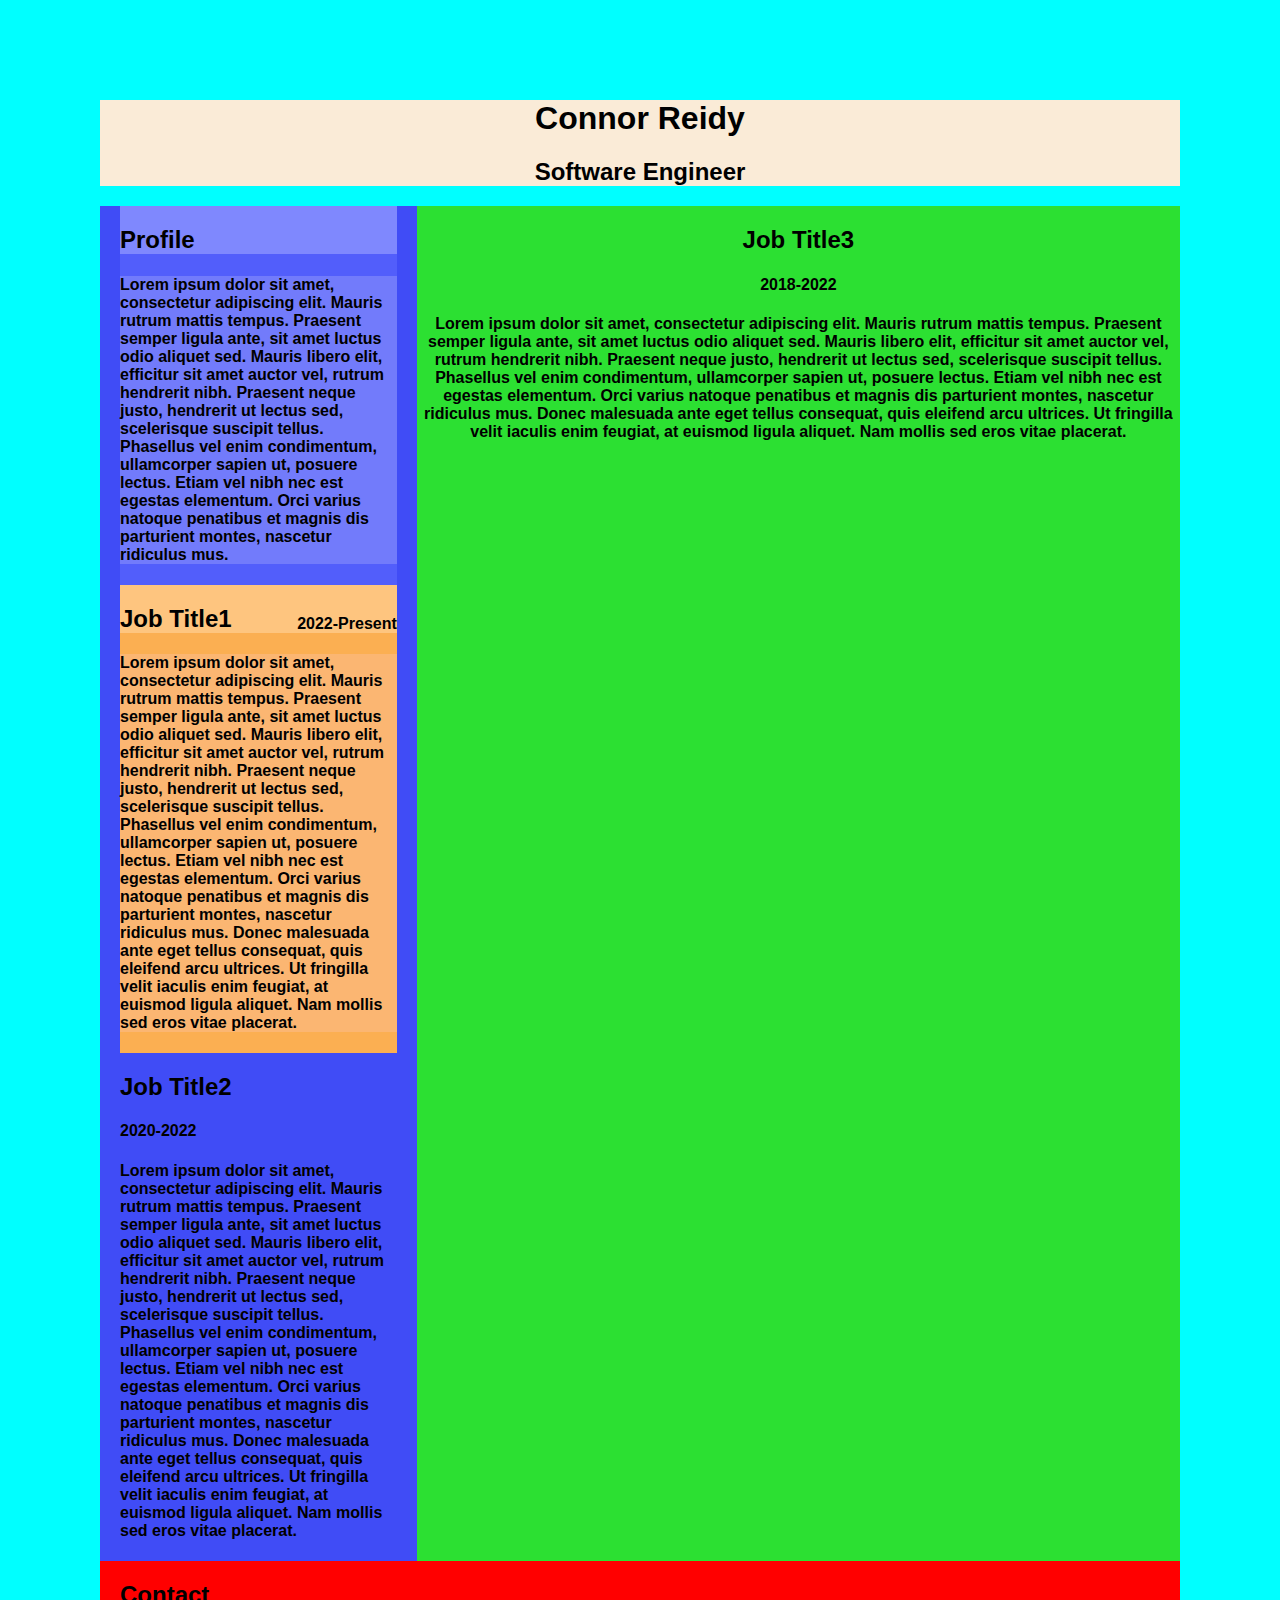
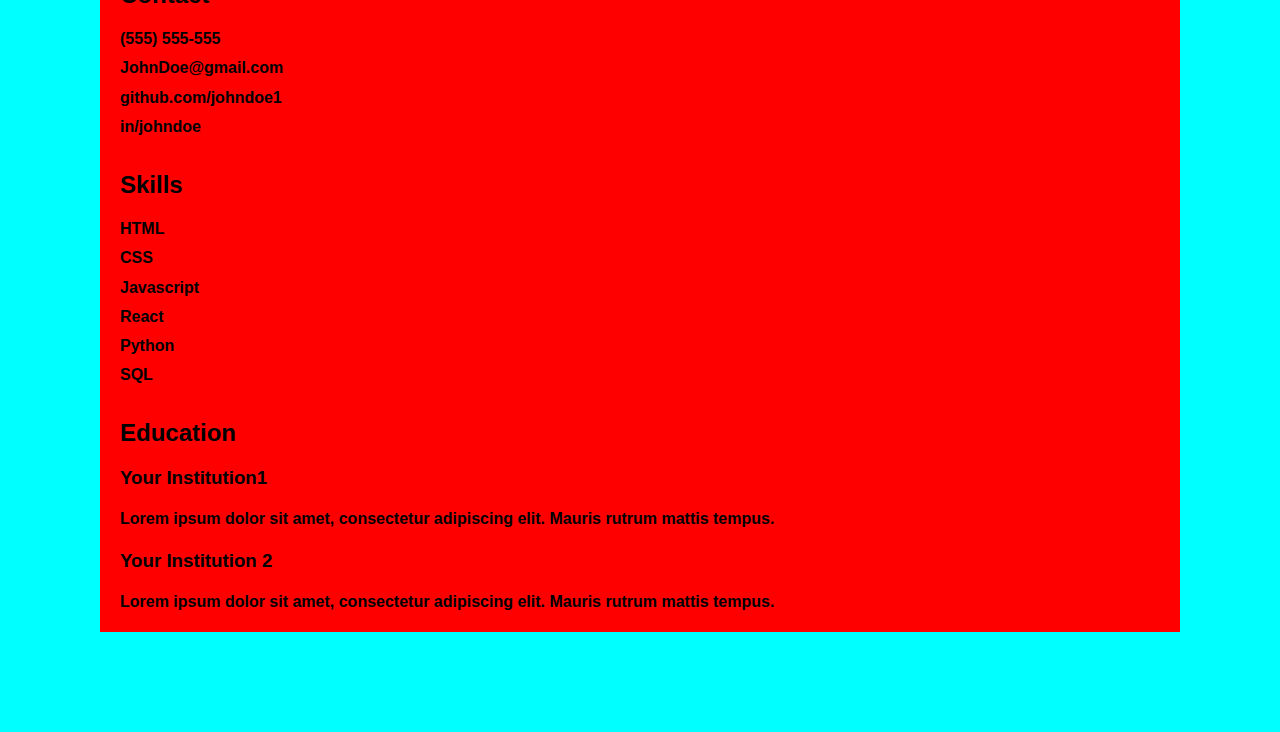
==== index copy.html @ c758fcbb "First table version problems, redesigning HTML" ====
<!DOCTYPE html>
<html lang="en">
<head>
    <meta charset="UTF-8">
    <meta name="viewport" content="width=device-width, initial-scale=1.0">
    <link rel="stylesheet" href="style.css">
    <title>Resume</title>
</head>
<body>
    <header>
        <h1>Connor Reidy</h1>
        <h2>Software Engineer</h2>
    </header>
    <div class="content-container">
        <div class="resume-container"></section>
            <div class="profile-container">
                <div id="profile-header">
                    <h2>Profile</h2>
                </div>
                <div id="profile-text">
                    <h4>Lorem ipsum dolor sit amet, consectetur adipiscing elit. Mauris rutrum mattis tempus. Praesent semper ligula ante, sit amet luctus odio aliquet sed. Mauris libero elit, efficitur sit amet auctor vel, rutrum hendrerit nibh. Praesent neque justo, hendrerit ut lectus sed, scelerisque suscipit tellus. Phasellus vel enim condimentum, ullamcorper sapien ut, posuere lectus. Etiam vel nibh nec est egestas elementum. Orci varius natoque penatibus et magnis dis parturient montes, nascetur ridiculus mus.</h2>
                </div>
            </div>
            <div class="job1-container">
                <div id="job1-header">
                    <h2>Job Title1</h2>
                    <h4>2022-Present</h4>
                </div>
                <div id="job1-text">
                    <h4>Lorem ipsum dolor sit amet, consectetur adipiscing elit. Mauris rutrum mattis tempus. Praesent semper ligula ante, sit amet luctus odio aliquet sed. Mauris libero elit, efficitur sit amet auctor vel, rutrum hendrerit nibh. Praesent neque justo, hendrerit ut lectus sed, scelerisque suscipit tellus. Phasellus vel enim condimentum, ullamcorper sapien ut, posuere lectus. Etiam vel nibh nec est egestas elementum. Orci varius natoque penatibus et magnis dis parturient montes, nascetur ridiculus mus. Donec malesuada ante eget tellus consequat, quis eleifend arcu ultrices. Ut fringilla velit iaculis enim feugiat, at euismod ligula aliquet. Nam mollis sed eros vitae placerat.</h4>
                </div>
            </div>
            <div class="job2-container">
                <div id="job2-header">
                    <h2>Job Title2</h2>
                    <h4>2020-2022</h4>
                </div>
                <div id="job2-text"></div>
                    <h4>Lorem ipsum dolor sit amet, consectetur adipiscing elit. Mauris rutrum mattis tempus. Praesent semper ligula ante, sit amet luctus odio aliquet sed. Mauris libero elit, efficitur sit amet auctor vel, rutrum hendrerit nibh. Praesent neque justo, hendrerit ut lectus sed, scelerisque suscipit tellus. Phasellus vel enim condimentum, ullamcorper sapien ut, posuere lectus. Etiam vel nibh nec est egestas elementum. Orci varius natoque penatibus et magnis dis parturient montes, nascetur ridiculus mus. Donec malesuada ante eget tellus consequat, quis eleifend arcu ultrices. Ut fringilla velit iaculis enim feugiat, at euismod ligula aliquet. Nam mollis sed eros vitae placerat.</h4>
                </div>
            </div>
            <div class="job3-container">
                <div id="job3-header">
                    <h2>Job Title3</h2>
                    <h4>2018-2022</h4>
                </div>
                <div id="job3-text">
                    <h4>Lorem ipsum dolor sit amet, consectetur adipiscing elit. Mauris rutrum mattis tempus. Praesent semper ligula ante, sit amet luctus odio aliquet sed. Mauris libero elit, efficitur sit amet auctor vel, rutrum hendrerit nibh. Praesent neque justo, hendrerit ut lectus sed, scelerisque suscipit tellus. Phasellus vel enim condimentum, ullamcorper sapien ut, posuere lectus. Etiam vel nibh nec est egestas elementum. Orci varius natoque penatibus et magnis dis parturient montes, nascetur ridiculus mus. Donec malesuada ante eget tellus consequat, quis eleifend arcu ultrices. Ut fringilla velit iaculis enim feugiat, at euismod ligula aliquet. Nam mollis sed eros vitae placerat.</h4>
                </div>
            </div>   
        </div>
        <div class="details-container">
            <div id="contact">
                <h2>Contact</h2>
                <h4>(555) 555-555</h4>
                <h4>JohnDoe@gmail.com</h4>
                <h4>github.com/johndoe1</h4>
                <h4>in/johndoe</h4>
            </div>
            <div id="skills">
                <h2>Skills</h2>
                    <h4>HTML</h4>
                    <h4>CSS</h4>
                    <h4>Javascript</h4>
                    <h4>React</h4>
                    <h4>Python</h4>
                    <h4>SQL</h4>
            </div>
            <div id="education">
                <h2>Education</h2>
                    <h3>Your Institution1</h3>
                    <h4>Lorem ipsum dolor sit amet, consectetur adipiscing elit. Mauris rutrum mattis tempus.</h4>
                    <h3>Your Institution 2</h3>
                    <h4>Lorem ipsum dolor sit amet, consectetur adipiscing elit. Mauris rutrum mattis tempus.</h4>
            </div>
        </div>
    </div>
</body>
</html>
---- style.css ----
body {
    max-width: 100vw;
    margin: 100px;
    text-align: center;
    vertical-align: top;
    font-family: Trebuchet MS, Lucida Grande, Lucida Sans Unicode, Lucida Sans, Tahoma, sans-serif;
    background-color: aqua;
}

header {
    background-color: antiquewhite;
}
.content-container {
    display: flex;
    flex-direction: row;
    background-color: rgb(44, 224, 50);
}

.resume-container {
    display: flex;
    flex-direction: column;
    background-color: rgb(64, 76, 246);   
    text-align: left; 
    width: 170%;
    padding: 0px 20px 0px 20px;
}

.details-container {
    display: flex;
    flex-direction: column;
    background-color: red;
    text-align: left; 
    padding: 0px 20px 0px 20px;
}

.profile-container {
    background-color: rgb(82, 94, 251);
}
#profile-header{
    display: flex;
    flex-direction: row;
    background-color: rgb(127, 136, 254);
    justify-content: space-between;
}

#profile-header h2, #profile-header h4 {
    align-self: flex-end;
    margin-bottom: 0;
}

#profile-text {
    background-color: rgb(114, 123, 251);
}

.job1-container {
    background-color: rgb(251, 175, 82);
}
#job1-header{
    display: flex;
    flex-direction: row;
    background-color: rgb(254, 197, 127);
    justify-content: space-between;
}

#job1-header h2, #job1-header h4 {
    align-self: flex-end;
    margin-bottom: 0;
}

#job1-text {
    background-color: rgb(251, 182, 114);
}






#contact h4 , #skills h4 {
    margin-bottom: -10px;
}

#contact, #skills {
    margin-bottom: 25px;
} 

table {
    border: 1px solid black;
}

resume-container {
    display: flex;
    text-align: left;
    flex-direction: column;
    float: left;
    width: 70%;
    padding: 20px;
    background-color: rgb(210, 255, 255);
}

details-container {
    display: flex;
    text-align: left;
    flex-direction: column;
    padding: 20px;
    background-color: rgb(232, 232, 232);
}


skills h4 {
    margin-bottom: -10px;
}


/* 
body{
    max-width: 100vw;
    margin: 100px;
    text-align: center;
    vertical-align: top;
    font-family: Trebuchet MS,Lucida Grande,Lucida Sans Unicode,Lucida Sans,Tahoma,sans-serif; 
}

.table-container {
    display: flex; 
    text-align: left;
}

table, td, th, #profile {
    border: 1px solid black; 
    padding: 5px;
    vertical-align: top;
  }

.table1 {
   margin: 0px 0px 0px 0px;
}

.table2{   
    background-color: aliceblue; 
    
}


.table2-row {
    display: none;
}


h1{
    font-size: 55px;
}

h2, #job-title, #profile {
    font-size: 25px;
    font-weight: 500; 
}

#contact h4,
#skills h4 {
    margin: 8px;
}

h3 {
    font-size: 19px;
}

h4 { 
    font-size: 15px;
    font-weight: 100;
}

#job-title{
    vertical-align: bottom;
}

#dates {
    text-align: right;
    vertical-align: bottom;
}

@media screen and (min-width: 992px) and (max-width: 1199px) {
    body{
        max-width: 850px;
    }
}

@media screen and (min-width: 768px) and (max-width: 991px) {
    body{
        max-width: 650px;
    }
    .table-container {
        display: block;
    }
    .table2 {
        display: none;
    }
    .table2-row {
        display: block;
        background-color: rgb(243, 244, 244);
        justify-content: space-between;
    }
}

@media screen and (min-width: 481px) and (max-width: 767px) {
    body{
        max-width: 450px;
    }
    .table-container {
        display: block;
    }
    
    .table2 {
        display: flex;
        margin-left: 0px;
    }
    .table2-row{
        display: none;
    }
}

@media screen and (max-width: 480px) {
    body{
        max-width: 380px;
    }
    .table-container {
        display: block;
    }
    .table2 {
        display: block;
        margin-left: 0px;
    }
} */
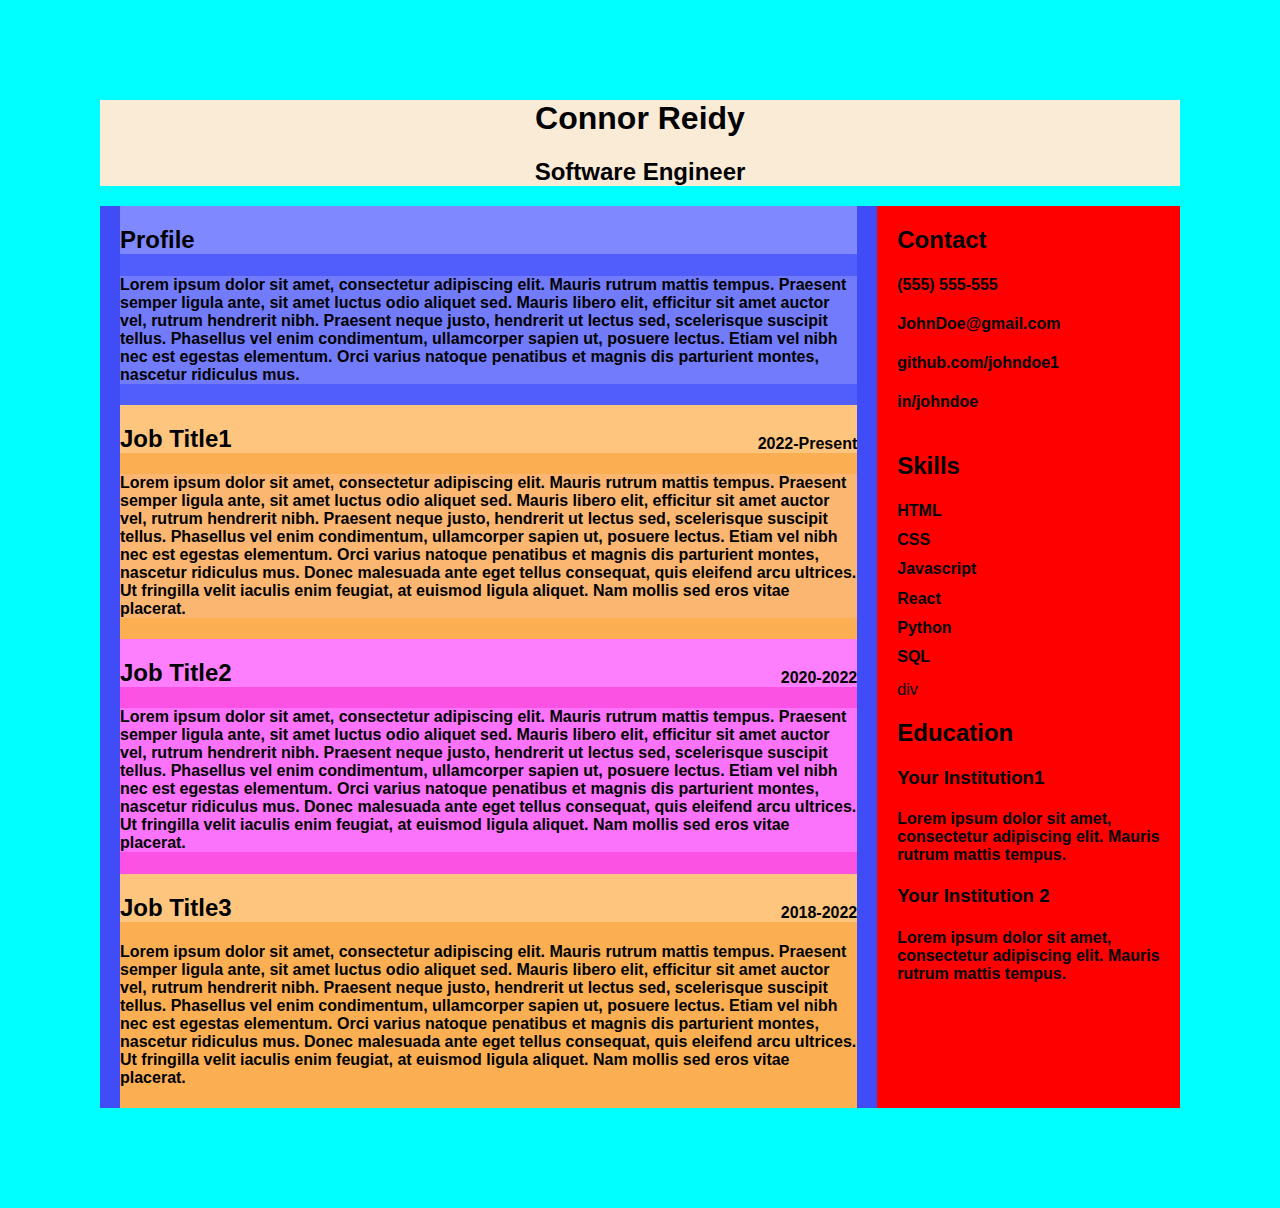
==== commit fc989bfc: "CSS recreated" ====
--- a/index copy.html
+++ b/index copy.html
@@ -12,7 +12,7 @@
         <h2>Software Engineer</h2>
     </header>
     <div class="content-container">
-        <div class="resume-container"></section>
+        <div class="resume-container">
             <div class="profile-container">
                 <div id="profile-header">
                     <h2>Profile</h2>
@@ -35,7 +35,7 @@
                     <h2>Job Title2</h2>
                     <h4>2020-2022</h4>
                 </div>
-                <div id="job2-text"></div>
+                <div id="job2-text">
                     <h4>Lorem ipsum dolor sit amet, consectetur adipiscing elit. Mauris rutrum mattis tempus. Praesent semper ligula ante, sit amet luctus odio aliquet sed. Mauris libero elit, efficitur sit amet auctor vel, rutrum hendrerit nibh. Praesent neque justo, hendrerit ut lectus sed, scelerisque suscipit tellus. Phasellus vel enim condimentum, ullamcorper sapien ut, posuere lectus. Etiam vel nibh nec est egestas elementum. Orci varius natoque penatibus et magnis dis parturient montes, nascetur ridiculus mus. Donec malesuada ante eget tellus consequat, quis eleifend arcu ultrices. Ut fringilla velit iaculis enim feugiat, at euismod ligula aliquet. Nam mollis sed eros vitae placerat.</h4>
                 </div>
             </div>
@@ -50,28 +50,34 @@
             </div>   
         </div>
         <div class="details-container">
-            <div id="contact">
-                <h2>Contact</h2>
-                <h4>(555) 555-555</h4>
-                <h4>JohnDoe@gmail.com</h4>
-                <h4>github.com/johndoe1</h4>
-                <h4>in/johndoe</h4>
+            <div class="contact-container">
+                <div id="contact-text">
+                    <h2>Contact</h2>
+                    <h4>(555) 555-555</h4>
+                    <h4>JohnDoe@gmail.com</h4>
+                    <h4>github.com/johndoe1</h4>
+                    <h4>in/johndoe</h4>
+                </div>
             </div>
-            <div id="skills">
-                <h2>Skills</h2>
-                    <h4>HTML</h4>
-                    <h4>CSS</h4>
-                    <h4>Javascript</h4>
-                    <h4>React</h4>
-                    <h4>Python</h4>
-                    <h4>SQL</h4>
+            <div class="skills-container">
+                <div id="skills">
+                    <h2>Skills</h2>
+                        <h4>HTML</h4>
+                        <h4>CSS</h4>
+                        <h4>Javascript</h4>
+                        <h4>React</h4>
+                        <h4>Python</h4>
+                        <h4>SQL</h4>
+                </div>div
             </div>
-            <div id="education">
-                <h2>Education</h2>
+            <div class="education-container">
+                <div id="education">
+                    <h2>Education</h2>
                     <h3>Your Institution1</h3>
                     <h4>Lorem ipsum dolor sit amet, consectetur adipiscing elit. Mauris rutrum mattis tempus.</h4>
                     <h3>Your Institution 2</h3>
                     <h4>Lorem ipsum dolor sit amet, consectetur adipiscing elit. Mauris rutrum mattis tempus.</h4>
+                </div>
             </div>
         </div>
     </div>
--- a/style.css
+++ b/style.css
@@ -26,6 +26,79 @@
     padding: 0px 20px 0px 20px;
 }
 
+.profile-container {
+    background-color: rgb(82, 94, 251);
+}
+#profile-header{
+    display: flex;
+    flex-direction: row;
+    background-color: rgb(127, 136, 254);
+    justify-content: space-between;
+}
+
+#profile-header h2, #profile-header h4 {
+    align-self: flex-end;
+    margin-bottom: 0;
+}
+
+#profile-text {
+    background-color: rgb(114, 123, 251);
+}
+
+.job1-container {
+    background-color: rgb(251, 175, 82);
+}
+#job1-header{
+    display: flex;
+    flex-direction: row;
+    background-color: rgb(254, 197, 127);
+    justify-content: space-between;
+}
+
+#job1-header h2, #job1-header h4 {
+    align-self: flex-end;
+    margin-bottom: 0;
+}
+
+#job1-text {
+    background-color: rgb(251, 182, 114);
+}
+
+.job2-container {
+    background-color: rgb(251, 82, 228);
+}
+#job2-header{
+    display: flex;
+    flex-direction: row;
+    background-color: rgb(254, 127, 254);
+    justify-content: space-between;
+}
+
+#job2-header h2, #job2-header h4 {
+    align-self: flex-end;
+    margin-bottom: 0;
+}
+
+#job2-text {
+    background-color: rgb(251, 114, 251);
+}
+.job3-container {
+    background-color: rgb(251, 175, 82);
+}
+#job3-header{
+    display: flex;
+    flex-direction: row;
+    background-color: rgb(254, 197, 127);
+    justify-content: space-between;
+}
+#job3-header h2, #job3-header h4 {
+    align-self: flex-end;
+    margin-bottom: 0;
+}
+#job-text {
+    background-color: rgb(251, 182, 114);
+}
+
 .details-container {
     display: flex;
     flex-direction: column;
@@ -33,47 +106,6 @@
     text-align: left; 
     padding: 0px 20px 0px 20px;
 }
-
-.profile-container {
-    background-color: rgb(82, 94, 251);
-}
-#profile-header{
-    display: flex;
-    flex-direction: row;
-    background-color: rgb(127, 136, 254);
-    justify-content: space-between;
-}
-
-#profile-header h2, #profile-header h4 {
-    align-self: flex-end;
-    margin-bottom: 0;
-}
-
-#profile-text {
-    background-color: rgb(114, 123, 251);
-}
-
-.job1-container {
-    background-color: rgb(251, 175, 82);
-}
-#job1-header{
-    display: flex;
-    flex-direction: row;
-    background-color: rgb(254, 197, 127);
-    justify-content: space-between;
-}
-
-#job1-header h2, #job1-header h4 {
-    align-self: flex-end;
-    margin-bottom: 0;
-}
-
-#job1-text {
-    background-color: rgb(251, 182, 114);
-}
-
-
-
 
 
 
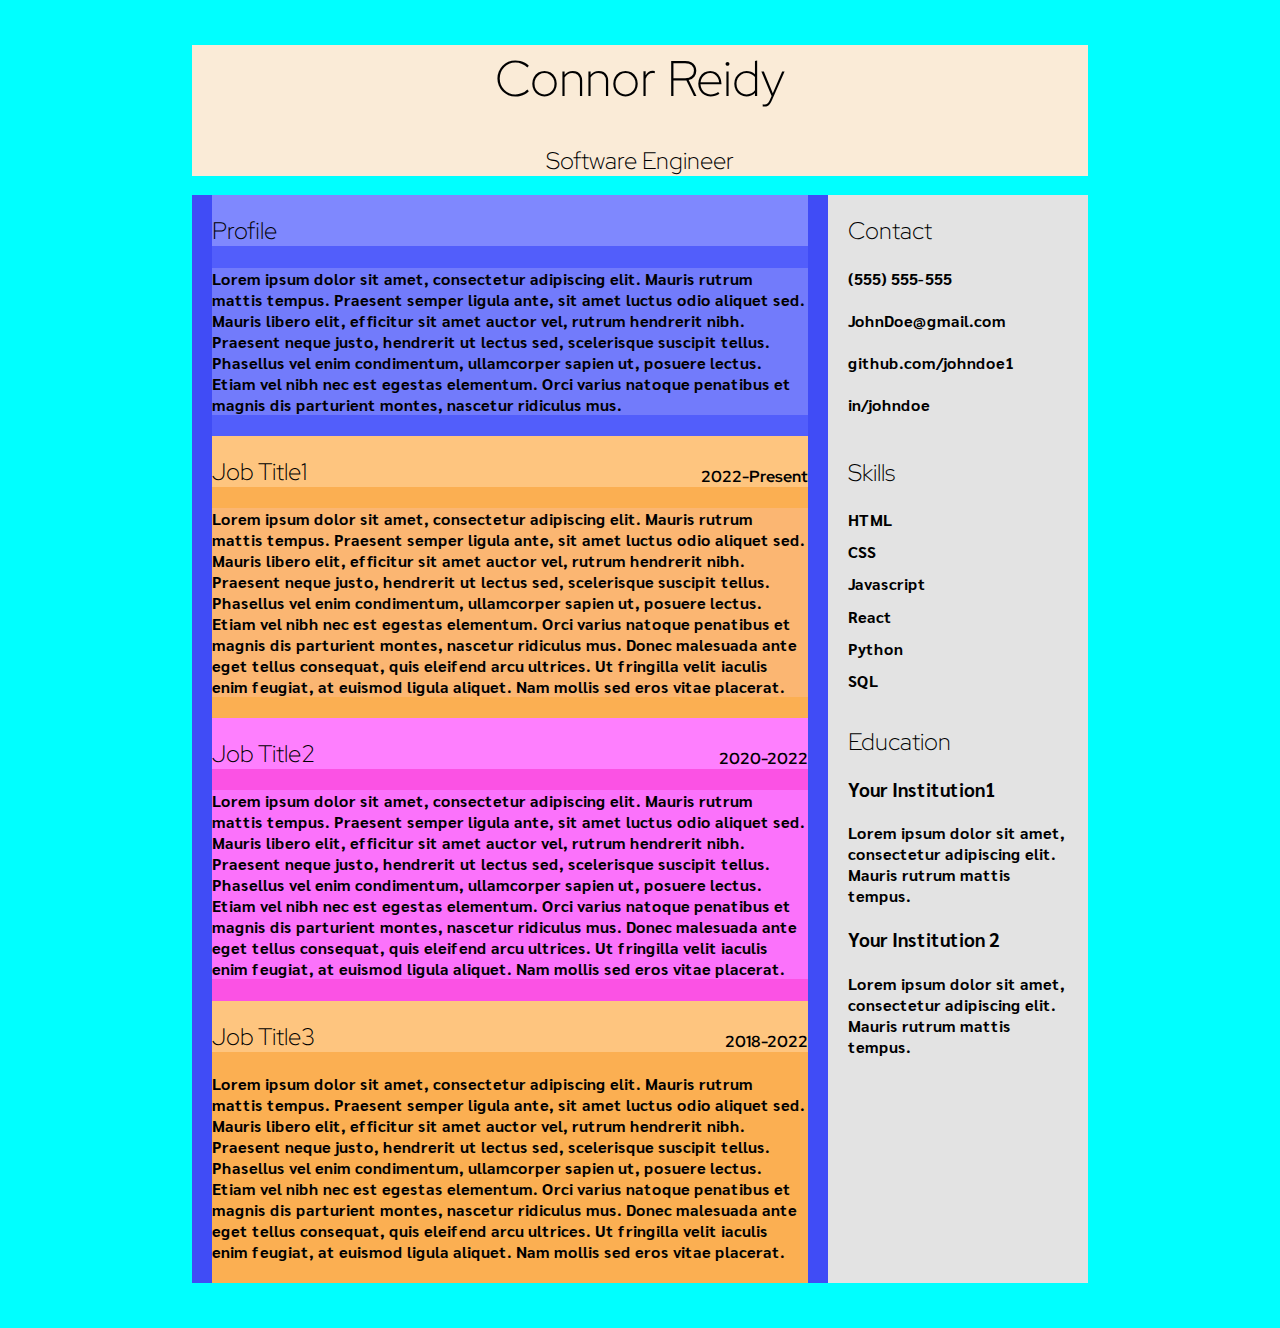
==== commit debaa231: "CSS format and fonts finished" ====
--- a/index copy.html
+++ b/index copy.html
@@ -3,7 +3,12 @@
 <head>
     <meta charset="UTF-8">
     <meta name="viewport" content="width=device-width, initial-scale=1.0">
+    <script type="text/javascript" src="script.js"></script>
     <link rel="stylesheet" href="style.css">
+    <link rel="preconnect" href="https://fonts.googleapis.com">
+    <link rel="preconnect" href="https://fonts.googleapis.com">
+    <link rel="preconnect" href="https://fonts.gstatic.com" crossorigin>
+    <link href="https://fonts.googleapis.com/css2?family=Red+Hat+Display:wght@300&family=Sarabun:wght@100&display=swap" rel="stylesheet">
     <title>Resume</title>
 </head>
 <body>
@@ -11,6 +16,11 @@
         <h1>Connor Reidy</h1>
         <h2>Software Engineer</h2>
     </header>
+    <div id="buttons">
+        <div id="contact-link" onclick="scrollToContact()">Contact</div>
+        <div id="skills-link" onclick="scrollToSkills()">Skills</div>
+        <div id="education-link" onclick="scrollToEducation()">Education</div>
+    </div>
     <div class="content-container">
         <div class="resume-container">
             <div class="profile-container">
@@ -50,7 +60,7 @@
             </div>   
         </div>
         <div class="details-container">
-            <div class="contact-container">
+            <div class="contact-container" id="contact-section">
                 <div id="contact-text">
                     <h2>Contact</h2>
                     <h4>(555) 555-555</h4>
@@ -59,7 +69,7 @@
                     <h4>in/johndoe</h4>
                 </div>
             </div>
-            <div class="skills-container">
+            <div class="skills-container" id="skills-section">
                 <div id="skills">
                     <h2>Skills</h2>
                         <h4>HTML</h4>
@@ -68,9 +78,9 @@
                         <h4>React</h4>
                         <h4>Python</h4>
                         <h4>SQL</h4>
-                </div>div
+                </div>
             </div>
-            <div class="education-container">
+            <div class="education-container" id="education-section">
                 <div id="education">
                     <h2>Education</h2>
                     <h3>Your Institution1</h3>
--- a/style.css
+++ b/style.css
@@ -1,13 +1,24 @@
 
 body {
     max-width: 100vw;
-    margin: 100px;
+    margin: 5vh 15vw 5vh 15vw;
     text-align: center;
-    vertical-align: top;
-    font-family: Trebuchet MS, Lucida Grande, Lucida Sans Unicode, Lucida Sans, Tahoma, sans-serif;
+    vertical-align: top;    
+    font-family: "Sarabun", sans-serif;
+    font-weight: 100;
+    font-style: normal;
     background-color: aqua;
 }
+h1, h2, #job1-header, #job2-header, #job3-header {
+    font-family: "Red Hat Display", sans-serif;
+    font-optical-sizing: auto;
+    font-weight: 300;
+    font-style: normal;
+}
 
+h1 {
+    font-size: 50px;
+}
 header {
     background-color: antiquewhite;
 }
@@ -22,7 +33,7 @@
     flex-direction: column;
     background-color: rgb(64, 76, 246);   
     text-align: left; 
-    width: 170%;
+    width: 200%;
     padding: 0px 20px 0px 20px;
 }
 
@@ -102,12 +113,10 @@
 .details-container {
     display: flex;
     flex-direction: column;
-    background-color: red;
+    background-color: rgb(227, 227, 227);
     text-align: left; 
     padding: 0px 20px 0px 20px;
 }
-
-
 
 #contact h4 , #skills h4 {
     margin-bottom: -10px;
@@ -117,150 +126,63 @@
     margin-bottom: 25px;
 } 
 
-table {
-    border: 1px solid black;
-}
 
-resume-container {
-    display: flex;
-    text-align: left;
-    flex-direction: column;
-    float: left;
-    width: 70%;
-    padding: 20px;
-    background-color: rgb(210, 255, 255);
-}
-
-details-container {
-    display: flex;
-    text-align: left;
-    flex-direction: column;
-    padding: 20px;
-    background-color: rgb(232, 232, 232);
-}
-
-
-skills h4 {
-    margin-bottom: -10px;
-}
-
-
-/* 
-body{
-    max-width: 100vw;
-    margin: 100px;
-    text-align: center;
-    vertical-align: top;
-    font-family: Trebuchet MS,Lucida Grande,Lucida Sans Unicode,Lucida Sans,Tahoma,sans-serif; 
-}
-
-.table-container {
-    display: flex; 
-    text-align: left;
-}
-
-table, td, th, #profile {
-    border: 1px solid black; 
-    padding: 5px;
-    vertical-align: top;
-  }
-
-.table1 {
-   margin: 0px 0px 0px 0px;
-}
-
-.table2{   
-    background-color: aliceblue; 
-    
-}
-
-
-.table2-row {
+#contact-link, #skills-link, #education-link {
     display: none;
 }
 
 
-h1{
-    font-size: 55px;
-}
+@media screen and (max-width: 1150px) {
+  
+    .content-container {
+        flex-direction: column;        
+    }
+    .resume-container {
+        display: contents;
+    }
+    .details-container {
+        display: flex;
+        flex-direction: row;
+        background-color: red;
+        text-align: left;
+        padding: 0px 20px 0px 20px;
+    }
 
-h2, #job-title, #profile {
-    font-size: 25px;
-    font-weight: 500; 
-}
+    .contact-container,
+    .skills-container,
+    .education-container {
+        width: 100%;
+    }
 
-#contact h4,
-#skills h4 {
-    margin: 8px;
-}
+    #contact-text,
+    #skills,
+    #education {
+        padding: 20px; 
+    }
 
-h3 {
-    font-size: 19px;
-}
-
-h4 { 
-    font-size: 15px;
-    font-weight: 100;
-}
-
-#job-title{
-    vertical-align: bottom;
-}
-
-#dates {
-    text-align: right;
-    vertical-align: bottom;
-}
-
-@media screen and (min-width: 992px) and (max-width: 1199px) {
-    body{
-        max-width: 850px;
+    #contact-link {
+        display: flex;
+        justify-content: space-around;
+        margin-bottom: 20px;
     }
 }
 
-@media screen and (min-width: 768px) and (max-width: 991px) {
-    body{
-        max-width: 650px;
+@media screen and (max-width: 850px) {
+    .details-container {
+        display: flex;
+        flex-direction: column;
+        background-color: red;
+        text-align: center;
     }
-    .table-container {
-        display: block;
+    #buttons {
+        display: flex;
+        justify-content: space-around;
+       
     }
-    .table2 {
-        display: none;
+    #contact-link, #skills-link, #education-link {
+        display: flex;
+      
+
     }
-    .table2-row {
-        display: block;
-        background-color: rgb(243, 244, 244);
-        justify-content: space-between;
-    }
+  
 }
-
-@media screen and (min-width: 481px) and (max-width: 767px) {
-    body{
-        max-width: 450px;
-    }
-    .table-container {
-        display: block;
-    }
-    
-    .table2 {
-        display: flex;
-        margin-left: 0px;
-    }
-    .table2-row{
-        display: none;
-    }
-}
-
-@media screen and (max-width: 480px) {
-    body{
-        max-width: 380px;
-    }
-    .table-container {
-        display: block;
-    }
-    .table2 {
-        display: block;
-        margin-left: 0px;
-    }
-} */
